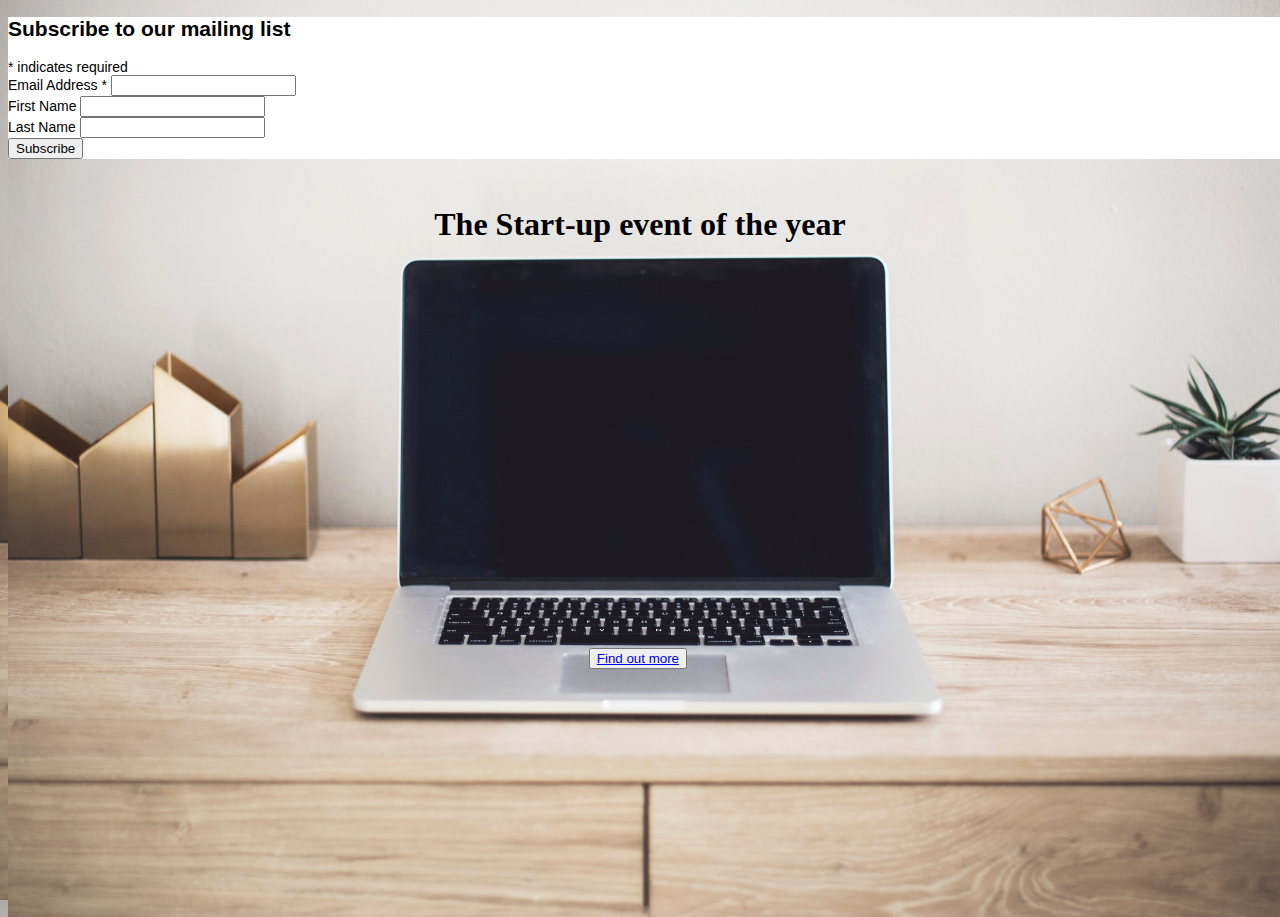
==== index.html @ a4c220f8 "upload website" ====
<!DOCTYPE html>
<html>
<head>
	<title>Start-up 2018</title>
	<link rel="stylesheet" href="https://stackpath.bootstrapcdn.com/bootstrap/4.1.3/css/bootstrap.min.css" integrity="sha384-MCw98/SFnGE8fJT3GXwEOngsV7Zt27NXFoaoApmYm81iuXoPkFOJwJ8ERdknLPMO" crossorigin="anonymous">
	<link rel="stylesheet" type="text/css" href="style.css">
	<link href="//cdn-images.mailchimp.com/embedcode/classic-10_7.css" rel="stylesheet" type="text/css">
<style type="text/css">
	#mc_embed_signup{background:#fff; clear:left; font:14px Helvetica,Arial,sans-serif; }
	/* Add your own MailChimp form style overrides in your site stylesheet or in this style block.
	   We recommend moving this block and the preceding CSS link to the HEAD of your HTML file. */
</style>
</head>

<div class="container"><h1>The Start-up event of the year</h1></div>

<body>
<div class="container2"></div>




	<div class="button"><button type="button" class="btn btn-success btn-xl"><a href="signup.html">Find out more</a></button></div>



<!-- Begin MailChimp Signup Form -->
<link href="//cdn-images.mailchimp.com/embedcode/classic-10_7.css" rel="stylesheet" type="text/css">
<style type="text/css">
	#mc_embed_signup{background:#fff; clear:left; font:14px Helvetica,Arial,sans-serif; }
	/* Add your own MailChimp form style overrides in your site stylesheet or in this style block.
	   We recommend moving this block and the preceding CSS link to the HEAD of your HTML file. */
</style>
<div id="mc_embed_signup">
<form action="https://coolsite.us19.list-manage.com/subscribe/post?u=52fe46ae81a8606c4b35ae0a2&amp;id=a75d7f4b79" method="post" id="mc-embedded-subscribe-form" name="mc-embedded-subscribe-form" class="validate" target="_blank" novalidate>
    <div id="mc_embed_signup_scroll">
	<h2>Subscribe to our mailing list</h2>
<div class="indicates-required"><span class="asterisk">*</span> indicates required</div>
<div class="mc-field-group">
	<label for="mce-EMAIL">Email Address  <span class="asterisk">*</span>
</label>
	<input type="email" value="" name="EMAIL" class="required email" id="mce-EMAIL">
</div>
<div class="mc-field-group">
	<label for="mce-FNAME">First Name </label>
	<input type="text" value="" name="FNAME" class="" id="mce-FNAME">
</div>
<div class="mc-field-group">
	<label for="mce-LNAME">Last Name </label>
	<input type="text" value="" name="LNAME" class="" id="mce-LNAME">
</div>
	<div id="mce-responses" class="clear">
		<div class="response" id="mce-error-response" style="display:none"></div>
		<div class="response" id="mce-success-response" style="display:none"></div>
	</div>    <!-- real people should not fill this in and expect good things - do not remove this or risk form bot signups-->
    <div style="position: absolute; left: -5000px;" aria-hidden="true"><input type="text" name="b_52fe46ae81a8606c4b35ae0a2_a75d7f4b79" tabindex="-1" value=""></div>
    <div class="clear"><input type="submit" value="Subscribe" name="subscribe" id="mc-embedded-subscribe" class="button"></div>
    </div>
</form>
</div>
<script type='text/javascript' src='//s3.amazonaws.com/downloads.mailchimp.com/js/mc-validate.js'></script><script type='text/javascript'>(function($) {window.fnames = new Array(); window.ftypes = new Array();fnames[0]='EMAIL';ftypes[0]='email';fnames[1]='FNAME';ftypes[1]='text';fnames[2]='LNAME';ftypes[2]='text';fnames[3]='ADDRESS';ftypes[3]='address';fnames[4]='PHONE';ftypes[4]='phone';}(jQuery));var $mcj = jQuery.noConflict(true);</script>
<!--End mc_embed_signup-->


	
 





		<script src="https://code.jquery.com/jquery-3.3.1.slim.min.js" integrity="sha384-q8i/X+965DzO0rT7abK41JStQIAqVgRVzpbzo5smXKp4YfRvH+8abtTE1Pi6jizo" crossorigin="anonymous"></script>
		<script src="https://cdnjs.cloudflare.com/ajax/libs/popper.js/1.14.3/umd/popper.min.js" integrity="sha384-ZMP7rVo3mIykV+2+9J3UJ46jBk0WLaUAdn689aCwoqbBJiSnjAK/l8WvCWPIPm49" crossorigin="anonymous"></script>
		<script src="https://stackpath.bootstrapcdn.com/bootstrap/4.1.3/js/bootstrap.min.js" integrity="sha384-ChfqqxuZUCnJSK3+MXmPNIyE6ZbWh2IMqE241rYiqJxyMiZ6OW/JmZQ5stwEULTy" crossorigin="anonymous"></script>
		</div>
</body>
</html>
---- style.css ----
body, html {
	width: 100%;
	height:100%;
	background-position: center;
background-image: url("background.jpg");
background-size: cover;
height:100%;
}



.container {
	position: absolute;
	top: 25%;
	left:50%;
	transform: translate(-50%,-50%);
	font-family: fantasy;
	text-align: center;
}

button {

	position: absolute;
	top: 72%;
	left:46%;
	transition: all 1s;
	
}

.button :hover {
  background-color: #ee4b08;
  border-color: #ee4b08;
  border-width: 5px;
  cursor: pointer;
		}
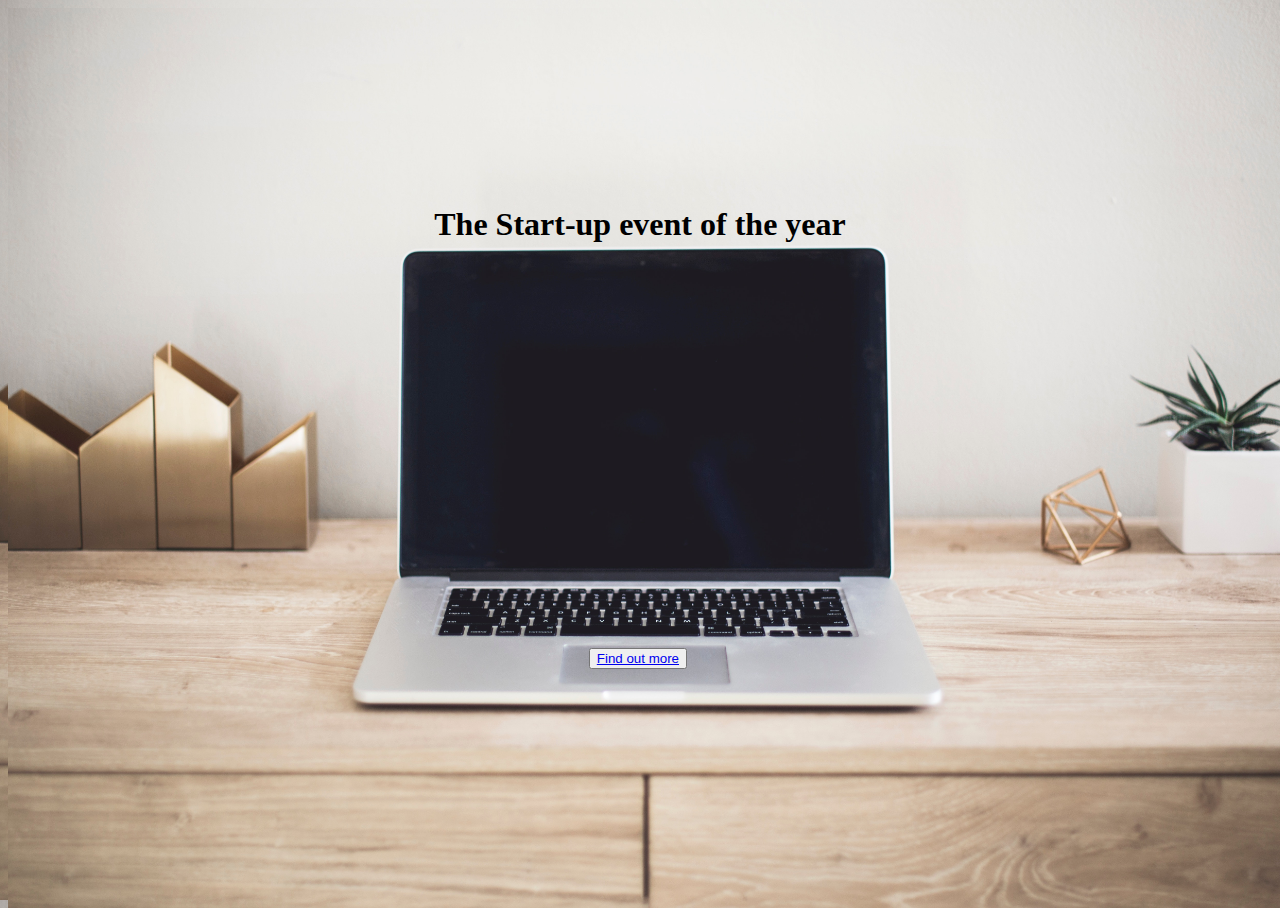
==== commit 1e3c927e: "Add files via upload" ====
--- a/index.html
+++ b/index.html
@@ -1,77 +1,53 @@
-<!DOCTYPE html>
-<html>
-<head>
-	<title>Start-up 2018</title>
-	<link rel="stylesheet" href="https://stackpath.bootstrapcdn.com/bootstrap/4.1.3/css/bootstrap.min.css" integrity="sha384-MCw98/SFnGE8fJT3GXwEOngsV7Zt27NXFoaoApmYm81iuXoPkFOJwJ8ERdknLPMO" crossorigin="anonymous">
-	<link rel="stylesheet" type="text/css" href="style.css">
-	<link href="//cdn-images.mailchimp.com/embedcode/classic-10_7.css" rel="stylesheet" type="text/css">
-<style type="text/css">
-	#mc_embed_signup{background:#fff; clear:left; font:14px Helvetica,Arial,sans-serif; }
-	/* Add your own MailChimp form style overrides in your site stylesheet or in this style block.
-	   We recommend moving this block and the preceding CSS link to the HEAD of your HTML file. */
-</style>
-</head>
-
-<div class="container"><h1>The Start-up event of the year</h1></div>
-
-<body>
-<div class="container2"></div>
-
-
-
-
-	<div class="button"><button type="button" class="btn btn-success btn-xl"><a href="signup.html">Find out more</a></button></div>
-
-
-
-<!-- Begin MailChimp Signup Form -->
-<link href="//cdn-images.mailchimp.com/embedcode/classic-10_7.css" rel="stylesheet" type="text/css">
-<style type="text/css">
-	#mc_embed_signup{background:#fff; clear:left; font:14px Helvetica,Arial,sans-serif; }
-	/* Add your own MailChimp form style overrides in your site stylesheet or in this style block.
-	   We recommend moving this block and the preceding CSS link to the HEAD of your HTML file. */
-</style>
-<div id="mc_embed_signup">
-<form action="https://coolsite.us19.list-manage.com/subscribe/post?u=52fe46ae81a8606c4b35ae0a2&amp;id=a75d7f4b79" method="post" id="mc-embedded-subscribe-form" name="mc-embedded-subscribe-form" class="validate" target="_blank" novalidate>
-    <div id="mc_embed_signup_scroll">
-	<h2>Subscribe to our mailing list</h2>
-<div class="indicates-required"><span class="asterisk">*</span> indicates required</div>
-<div class="mc-field-group">
-	<label for="mce-EMAIL">Email Address  <span class="asterisk">*</span>
-</label>
-	<input type="email" value="" name="EMAIL" class="required email" id="mce-EMAIL">
-</div>
-<div class="mc-field-group">
-	<label for="mce-FNAME">First Name </label>
-	<input type="text" value="" name="FNAME" class="" id="mce-FNAME">
-</div>
-<div class="mc-field-group">
-	<label for="mce-LNAME">Last Name </label>
-	<input type="text" value="" name="LNAME" class="" id="mce-LNAME">
-</div>
-	<div id="mce-responses" class="clear">
-		<div class="response" id="mce-error-response" style="display:none"></div>
-		<div class="response" id="mce-success-response" style="display:none"></div>
-	</div>    <!-- real people should not fill this in and expect good things - do not remove this or risk form bot signups-->
-    <div style="position: absolute; left: -5000px;" aria-hidden="true"><input type="text" name="b_52fe46ae81a8606c4b35ae0a2_a75d7f4b79" tabindex="-1" value=""></div>
-    <div class="clear"><input type="submit" value="Subscribe" name="subscribe" id="mc-embedded-subscribe" class="button"></div>
-    </div>
-</form>
-</div>
-<script type='text/javascript' src='//s3.amazonaws.com/downloads.mailchimp.com/js/mc-validate.js'></script><script type='text/javascript'>(function($) {window.fnames = new Array(); window.ftypes = new Array();fnames[0]='EMAIL';ftypes[0]='email';fnames[1]='FNAME';ftypes[1]='text';fnames[2]='LNAME';ftypes[2]='text';fnames[3]='ADDRESS';ftypes[3]='address';fnames[4]='PHONE';ftypes[4]='phone';}(jQuery));var $mcj = jQuery.noConflict(true);</script>
-<!--End mc_embed_signup-->
-
-
-	
- 
-
-
-
-
-
-		<script src="https://code.jquery.com/jquery-3.3.1.slim.min.js" integrity="sha384-q8i/X+965DzO0rT7abK41JStQIAqVgRVzpbzo5smXKp4YfRvH+8abtTE1Pi6jizo" crossorigin="anonymous"></script>
-		<script src="https://cdnjs.cloudflare.com/ajax/libs/popper.js/1.14.3/umd/popper.min.js" integrity="sha384-ZMP7rVo3mIykV+2+9J3UJ46jBk0WLaUAdn689aCwoqbBJiSnjAK/l8WvCWPIPm49" crossorigin="anonymous"></script>
-		<script src="https://stackpath.bootstrapcdn.com/bootstrap/4.1.3/js/bootstrap.min.js" integrity="sha384-ChfqqxuZUCnJSK3+MXmPNIyE6ZbWh2IMqE241rYiqJxyMiZ6OW/JmZQ5stwEULTy" crossorigin="anonymous"></script>
-		</div>
-</body>
+<!DOCTYPE html>
+<html>
+<head>
+	<title>Start-up 2018</title>
+	<link rel="stylesheet" href="https://stackpath.bootstrapcdn.com/bootstrap/4.1.3/css/bootstrap.min.css" integrity="sha384-MCw98/SFnGE8fJT3GXwEOngsV7Zt27NXFoaoApmYm81iuXoPkFOJwJ8ERdknLPMO" crossorigin="anonymous">
+	<link rel="stylesheet" type="text/css" href="style.css">
+		<!-- Begin MailChimp Signup Form -->
+<link href="//cdn-images.mailchimp.com/embedcode/classic-10_7.css" rel="stylesheet" type="text/css">
+	<style type="text/css">
+		#mc_embed_signup{background:#fff; clear:left; font:14px Helvetica,Arial,sans-serif; }
+	</style>
+</head>
+
+<div class="container"><h1>The Start-up event of the year</h1></div>
+
+<body>
+
+
+
+
+<div class="container2"></div>
+
+
+
+
+
+
+
+
+
+
+	<div class="button"><button type="button" class="btn btn-success btn-xl"><a href="signup.html">Find out more</a></button></div>
+
+
+
+
+
+
+	
+ 
+
+
+
+
+	
+		<script src="https://code.jquery.com/jquery-3.3.1.slim.min.js" integrity="sha384-q8i/X+965DzO0rT7abK41JStQIAqVgRVzpbzo5smXKp4YfRvH+8abtTE1Pi6jizo" crossorigin="anonymous"></script>
+		<script src="https://cdnjs.cloudflare.com/ajax/libs/popper.js/1.14.3/umd/popper.min.js" integrity="sha384-ZMP7rVo3mIykV+2+9J3UJ46jBk0WLaUAdn689aCwoqbBJiSnjAK/l8WvCWPIPm49" crossorigin="anonymous"></script>
+		<script src="https://stackpath.bootstrapcdn.com/bootstrap/4.1.3/js/bootstrap.min.js" integrity="sha384-ChfqqxuZUCnJSK3+MXmPNIyE6ZbWh2IMqE241rYiqJxyMiZ6OW/JmZQ5stwEULTy" crossorigin="anonymous"></script>
+		</div>
+</body>
+
+
 </html>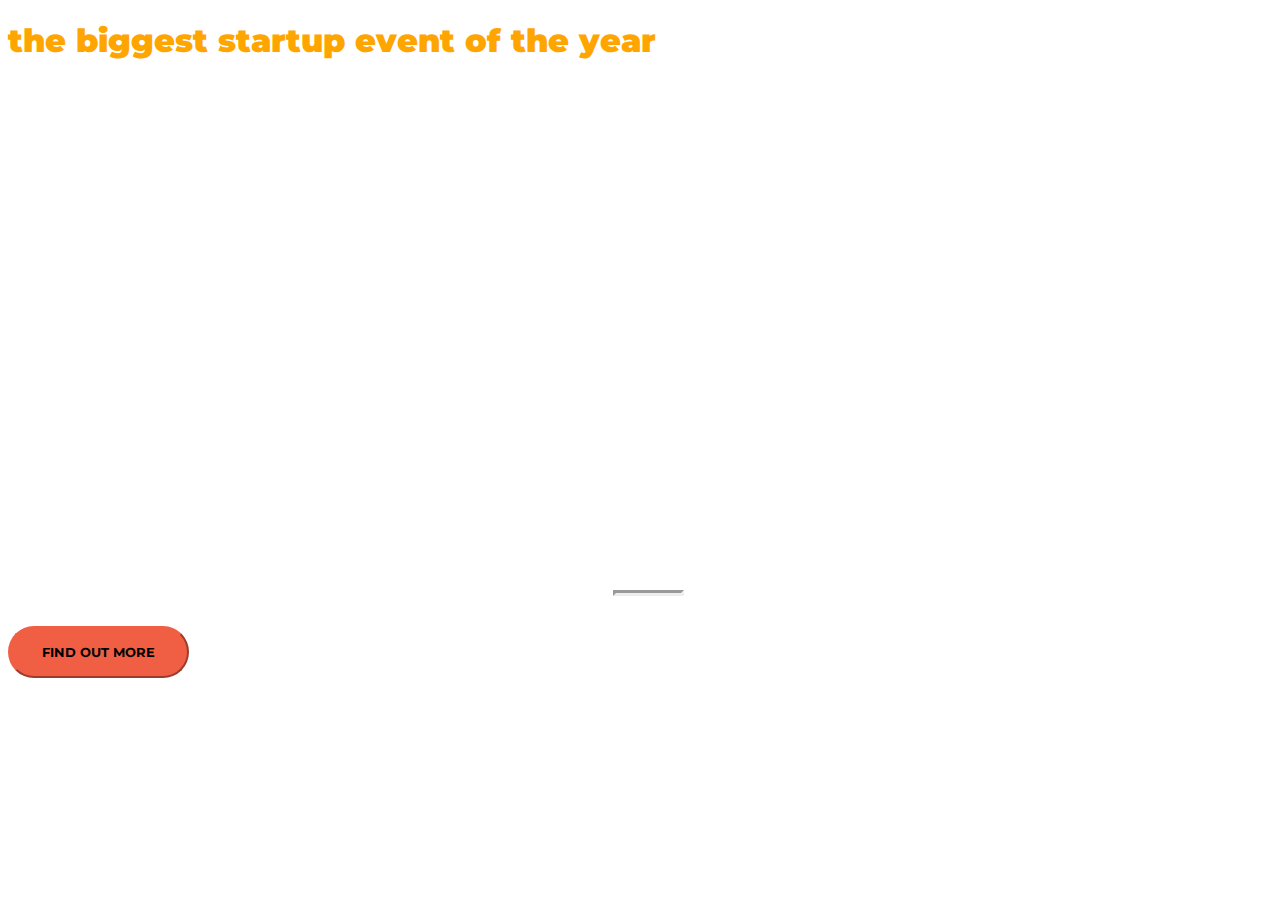
==== commit a942dd38: "Update index.html" ====
--- a/index.html
+++ b/index.html
@@ -1,53 +1,52 @@
 <!DOCTYPE html>
 <html>
 <head>
-	<title>Start-up 2018</title>
-	<link rel="stylesheet" href="https://stackpath.bootstrapcdn.com/bootstrap/4.1.3/css/bootstrap.min.css" integrity="sha384-MCw98/SFnGE8fJT3GXwEOngsV7Zt27NXFoaoApmYm81iuXoPkFOJwJ8ERdknLPMO" crossorigin="anonymous">
-	<link rel="stylesheet" type="text/css" href="style.css">
-		<!-- Begin MailChimp Signup Form -->
-<link href="//cdn-images.mailchimp.com/embedcode/classic-10_7.css" rel="stylesheet" type="text/css">
-	<style type="text/css">
-		#mc_embed_signup{background:#fff; clear:left; font:14px Helvetica,Arial,sans-serif; }
-	</style>
+	<title>Startup</title>
+
+	<link href="https://fonts.googleapis.com/css?family=Montserrat" rel="stylesheet">
+
+    <!-- Bootstrap CSS from a CDN. This way you don't have to include the bootstrap file yourself -->
+    <link rel="stylesheet" href="https://stackpath.bootstrapcdn.com/bootstrap/4.2.1/css/bootstrap.min.css" integrity="sha384-GJzZqFGwb1QTTN6wy59ffF1BuGJpLSa9DkKMp0DgiMDm4iYMj70gZWKYbI706tWS" crossorigin="anonymous">
+
+    <!-- My own stylesheet -->
+    <link href="style.css" rel="stylesheet">
 </head>
+<body>
+	 <header class="startup text-center text-white d-flex">
+      <div class="container my-auto">
+        <div class="row">
+          <div class="col-lg-12 my-auto">
+            <h1 class="text-uppercase faded">
+              <strong>the biggest startup event of the year</strong>
+            </h1>
+            <hr>
+          </div>
+          <div class="col-lg-12 my-auto">
+          	<!-- Begin Mailchimp Signup Form -->
+<link href="//cdn-images.mailchimp.com/embedcode/slim-10_7.css" rel="stylesheet" type="text/css">
+<style type="text/css">
+	#mc_embed_signup{clear:left; font:14px Helvetica,Arial,sans-serif; }
+	/* Add your own Mailchimp form style overrides in your site stylesheet or in this style block.
+	   We recommend moving this block and the preceding CSS link to the HEAD of your HTML file. */
+</style>
+<div id="mc_embed_signup">
+<form action="https://coolweb.us20.list-manage.com/subscribe/post?u=ff69d802ec8c2c5c468fc20a9&amp;id=27ae08f9f4" method="post" id="mc-embedded-subscribe-form" name="mc-embedded-subscribe-form" class="validate" target="_blank" novalidate>
+    <div id="mc_embed_signup_scroll">
+	
+	
+    <!-- real people should not fill this in and expect good things - do not remove this or risk form bot signups-->
+    <div style="position: absolute; left: -5000px;" aria-hidden="true"><input class="btn btn-primary btn-xl" type="text" name="b_ff69d802ec8c2c5c468fc20a9_27ae08f9f4" tabindex="-1" value=""></div>
+    <div class="clear"><input class="btn btn-primary btn-xl" type="submit" value="Find out More" name="subscribe" id="mc-embedded-subscribe" class="button"></div>
+    </div>
+</form>
+</div>
 
-<div class="container"><h1>The Start-up event of the year</h1></div>
+<!--End mc_embed_signup-->
+            
+          </div>
+        </div>
+      </div>
+    </header>
 
-<body>
-
-
-
-
-<div class="container2"></div>
-
-
-
-
-
-
-
-
-
-
-	<div class="button"><button type="button" class="btn btn-success btn-xl"><a href="signup.html">Find out more</a></button></div>
-
-
-
-
-
-
-	
- 
-
-
-
-
-	
-		<script src="https://code.jquery.com/jquery-3.3.1.slim.min.js" integrity="sha384-q8i/X+965DzO0rT7abK41JStQIAqVgRVzpbzo5smXKp4YfRvH+8abtTE1Pi6jizo" crossorigin="anonymous"></script>
-		<script src="https://cdnjs.cloudflare.com/ajax/libs/popper.js/1.14.3/umd/popper.min.js" integrity="sha384-ZMP7rVo3mIykV+2+9J3UJ46jBk0WLaUAdn689aCwoqbBJiSnjAK/l8WvCWPIPm49" crossorigin="anonymous"></script>
-		<script src="https://stackpath.bootstrapcdn.com/bootstrap/4.1.3/js/bootstrap.min.js" integrity="sha384-ChfqqxuZUCnJSK3+MXmPNIyE6ZbWh2IMqE241rYiqJxyMiZ6OW/JmZQ5stwEULTy" crossorigin="anonymous"></script>
-		</div>
 </body>
-
-
 </html>--- a/style.css
+++ b/style.css
@@ -1,40 +1,60 @@
-body, html {
-	width: 100%;
-	height:100%;
-	background-position: center;
-background-image: url("background.jpg");
-background-size: cover;
-height:100%;
-}
-
-
-
-.container {
-	position: absolute;
-	top: 25%;
-	left:50%;
-	transform: translate(-50%,-50%);
-	font-family: fantasy;
-	text-align: center;
-}
-
-button {
-
-	position: absolute;
-	top: 72%;
-	left:46%;
-	transition: all 1s;
-	
-}
-
-.button :hover {
-  background-color: #ee4b08;
-  border-color: #ee4b08;
-  border-width: 5px;
-  cursor: pointer;
-		}	 
-	
-	
-
-
-
+body,
+html {
+  width: 100%;
+  height: 100%; 
+}
+
+body {
+  font-family: 'Montserrat', sans-serif;
+
+}
+
+hr {
+  max-width: 65px;
+  border-width: 3px;
+  /*border-color: #F05F44;*/ 
+}
+
+.faded {
+  color: rgba(255, 255, 255, 0.8); 
+}
+
+header.startup {
+  background-position: center;
+  background-image: url("headerbackground.jpg");
+  background-size: cover;
+  height: 100%;
+}
+
+header.startup hr {
+  margin-top: 530px;
+  margin-bottom: 30px; 
+}
+
+header.startup h1 {
+  font-size: 2rem; 
+  color: orange;
+}
+
+.btn {
+  font-weight: 700;
+  text-transform: uppercase;
+  border-radius: 250px;
+  font-family: 'Montserrat', sans-serif;
+  /*margin-left: 450px;*/
+}
+
+.btn-xl {
+  padding: 1rem 2rem; 
+}
+
+.btn-primary {
+  background-color: #F05F44;
+  border-color: #F05F44; }
+
+.btn-primary:hover {
+  background-color: #ee4b08;
+  border-color: #ee4b08;
+  border-width: 5px;
+  cursor: pointer;
+}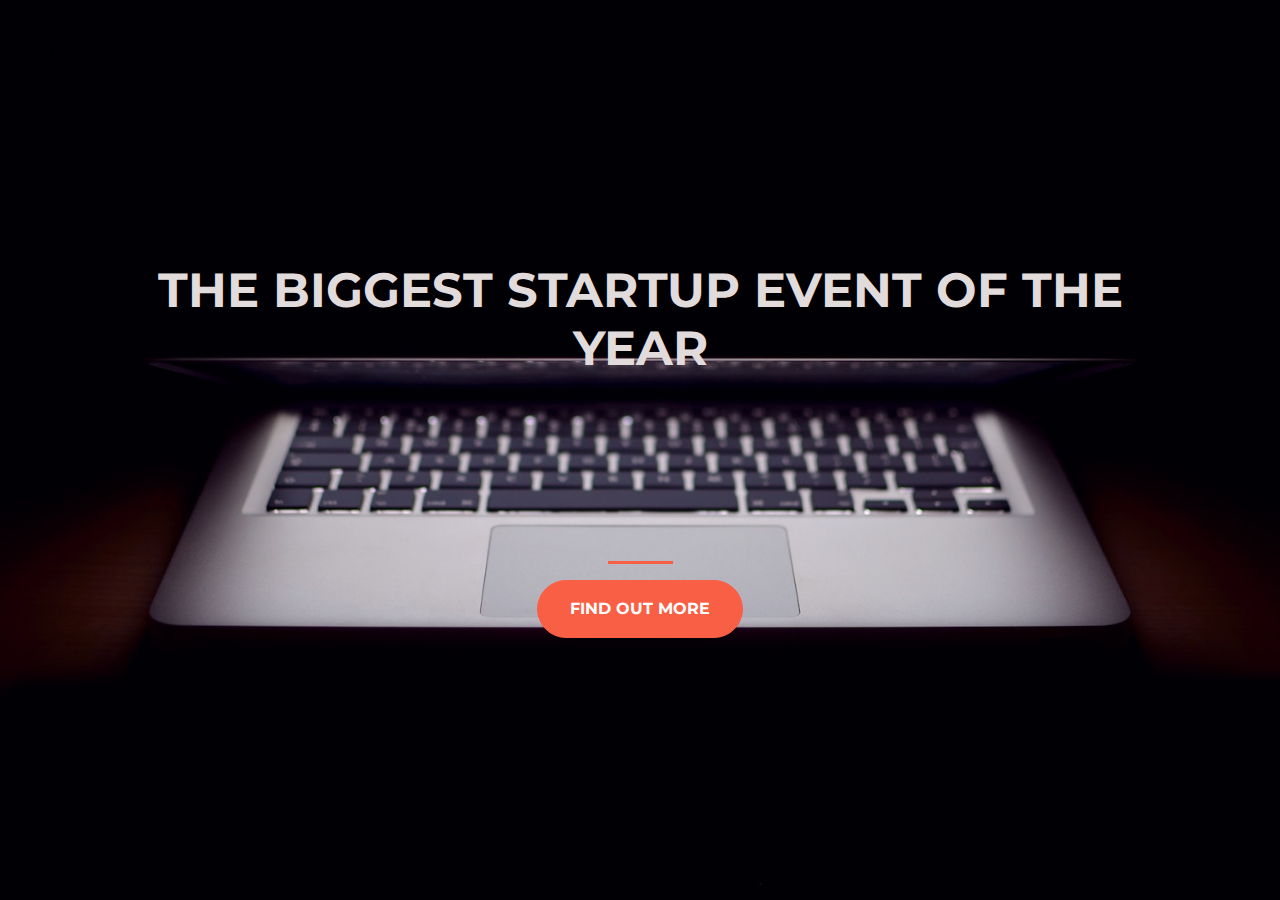
==== commit a54b25ee: "Uploading website" ====
--- a/index.html
+++ b/index.html
@@ -1,52 +1,33 @@
-<!DOCTYPE html>
-<html>
-<head>
-	<title>Startup</title>
-
-	<link href="https://fonts.googleapis.com/css?family=Montserrat" rel="stylesheet">
-
-    <!-- Bootstrap CSS from a CDN. This way you don't have to include the bootstrap file yourself -->
-    <link rel="stylesheet" href="https://stackpath.bootstrapcdn.com/bootstrap/4.2.1/css/bootstrap.min.css" integrity="sha384-GJzZqFGwb1QTTN6wy59ffF1BuGJpLSa9DkKMp0DgiMDm4iYMj70gZWKYbI706tWS" crossorigin="anonymous">
-
-    <!-- My own stylesheet -->
-    <link href="style.css" rel="stylesheet">
-</head>
-<body>
-	 <header class="startup text-center text-white d-flex">
-      <div class="container my-auto">
-        <div class="row">
-          <div class="col-lg-12 my-auto">
-            <h1 class="text-uppercase faded">
-              <strong>the biggest startup event of the year</strong>
-            </h1>
-            <hr>
-          </div>
-          <div class="col-lg-12 my-auto">
-          	<!-- Begin Mailchimp Signup Form -->
-<link href="//cdn-images.mailchimp.com/embedcode/slim-10_7.css" rel="stylesheet" type="text/css">
-<style type="text/css">
-	#mc_embed_signup{clear:left; font:14px Helvetica,Arial,sans-serif; }
-	/* Add your own Mailchimp form style overrides in your site stylesheet or in this style block.
-	   We recommend moving this block and the preceding CSS link to the HEAD of your HTML file. */
-</style>
-<div id="mc_embed_signup">
-<form action="https://coolweb.us20.list-manage.com/subscribe/post?u=ff69d802ec8c2c5c468fc20a9&amp;id=27ae08f9f4" method="post" id="mc-embedded-subscribe-form" name="mc-embedded-subscribe-form" class="validate" target="_blank" novalidate>
-    <div id="mc_embed_signup_scroll">
-	
-	
-    <!-- real people should not fill this in and expect good things - do not remove this or risk form bot signups-->
-    <div style="position: absolute; left: -5000px;" aria-hidden="true"><input class="btn btn-primary btn-xl" type="text" name="b_ff69d802ec8c2c5c468fc20a9_27ae08f9f4" tabindex="-1" value=""></div>
-    <div class="clear"><input class="btn btn-primary btn-xl" type="submit" value="Find out More" name="subscribe" id="mc-embedded-subscribe" class="button"></div>
-    </div>
-</form>
-</div>
-
-<!--End mc_embed_signup-->
-            
-          </div>
-        </div>
-      </div>
-    </header>
-
-</body>
-</html>+<!DOCTYPE html>
+<html>
+<head>
+  <title>Startup</title>
+
+  <!-- Required meta tags -->
+  <meta charset="utf-8">
+  <meta name="viewport" content="width=device-width, initial-scale=1, shrink-to-fit=no">
+
+  <!-- Google Fonts -->
+  <link href="https://fonts.googleapis.com/css?family=Montserrat" rel="stylesheet">
+
+  <!-- Bootstrap CSS from a CDN. This way you don't have to include the bootstrap file yourself -->
+  <link rel="stylesheet" href="https://stackpath.bootstrapcdn.com/bootstrap/4.3.1/css/bootstrap.min.css" integrity="sha384-ggOyR0iXCbMQv3Xipma34MD+dH/1fQ784/j6cY/iJTQUOhcWr7x9JvoRxT2MZw1T" crossorigin="anonymous">
+
+  <!-- Your own stylesheet -->
+  <link rel="stylesheet" type="text/css" href="style.css">
+</head>
+<body>
+  <div class="container d-flex align-items-center h-100">
+    <div class="row">
+      <header  class="text-center col-12 ">
+      <h1 class="text-uppercase"><strong>The biggest startup event of the year</strong></h1>
+      </header>
+      <div class="buffer col-12"></div>
+      <section class="text-center col-12">
+      <hr>
+      <a href="https://mailchi.mp/74ca72a79087/ztm-students"><button class="btn btn-primary btn-xl">Find out more</button></a>
+      </section>
+      </div>
+    </div>
+  </body> 
+</html>
--- a/style.css
+++ b/style.css
@@ -1,60 +1,47 @@
-body,
-html {
-  width: 100%;
-  height: 100%; 
-}
-
-body {
-  font-family: 'Montserrat', sans-serif;
-
-}
-
-hr {
-  max-width: 65px;
-  border-width: 3px;
-  /*border-color: #F05F44;*/ 
-}
-
-.faded {
-  color: rgba(255, 255, 255, 0.8); 
-}
-
-header.startup {
-  background-position: center;
-  background-image: url("headerbackground.jpg");
-  background-size: cover;
-  height: 100%;
-}
-
-header.startup hr {
-  margin-top: 530px;
-  margin-bottom: 30px; 
-}
-
-header.startup h1 {
-  font-size: 2rem; 
-  color: orange;
-}
-
-.btn {
-  font-weight: 700;
-  text-transform: uppercase;
-  border-radius: 250px;
-  font-family: 'Montserrat', sans-serif;
-  /*margin-left: 450px;*/
-}
-
-.btn-xl {
-  padding: 1rem 2rem; 
-}
-
-.btn-primary {
-  background-color: #F05F44;
-  border-color: #F05F44; }
-
-.btn-primary:hover {
-  background-color: #ee4b08;
-  border-color: #ee4b08;
-  border-width: 5px;
-  cursor: pointer;
+body,
+html {
+  width: 100%;
+  height: 100%;
+  font-family: 'Montserrat', sans-serif;
+  background: url(header.jpg) no-repeat center center fixed; 
+  -webkit-background-size: cover;
+  -moz-background-size: cover;
+  -o-background-size: cover;
+  background-size: cover;
+}
+
+h1{
+	font-size: 3rem;
+	color:  #e2dbdb;
+}
+
+hr{
+	border-color: #f95f44;  
+	border-width: 3px;
+	max-width: 65px;
+}
+
+.buffer{
+	height: 10rem;
+}
+
+.btn{
+	font-weight: 700;
+	border-radius: 300px;
+	text-transform: uppercase;
+}
+.btn-primary{
+	background-color: #f95f44;
+	border-color: #f95f44;
+}	
+
+.btn-primary:hover{
+	background-color: #ee4b08;
+	border-color: #ee4b08;
+	border-width: 4px;
+}
+
+
+.btn-xl{
+	padding: 1rem 2rem;
 }